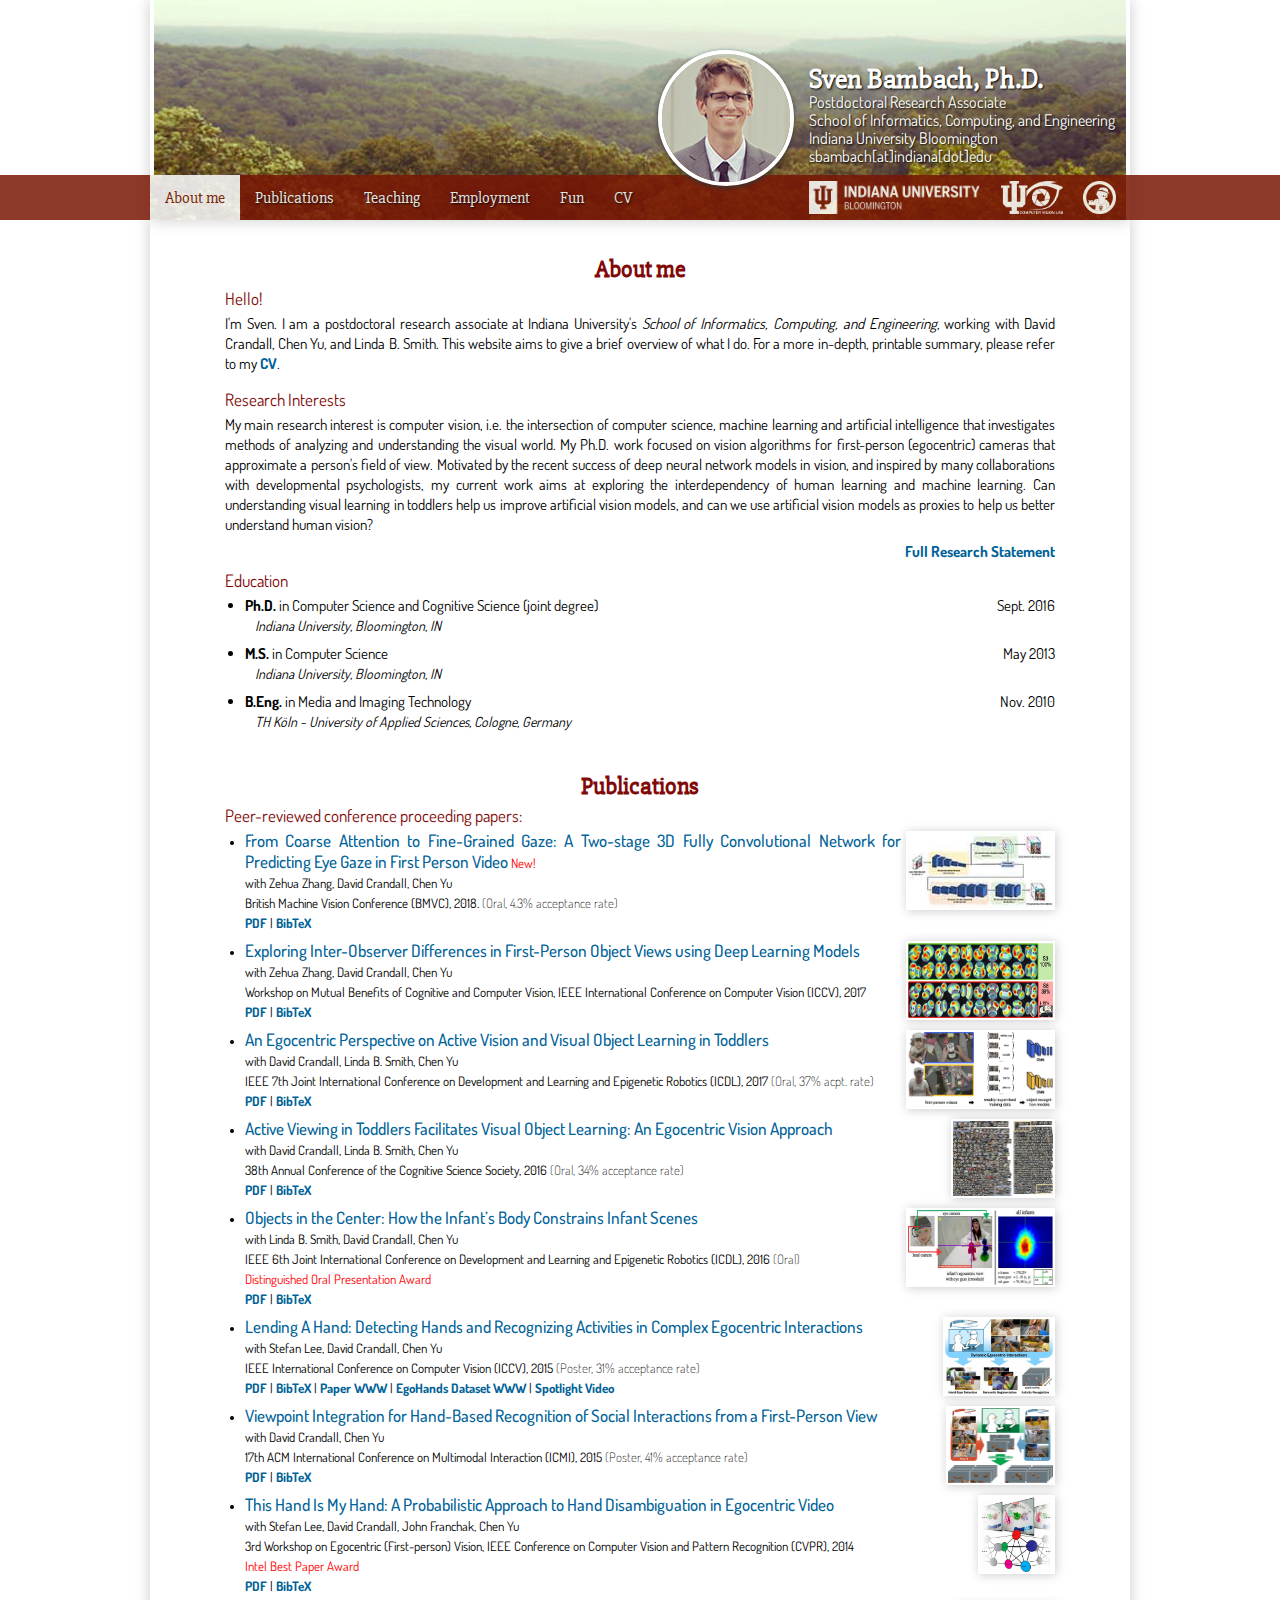
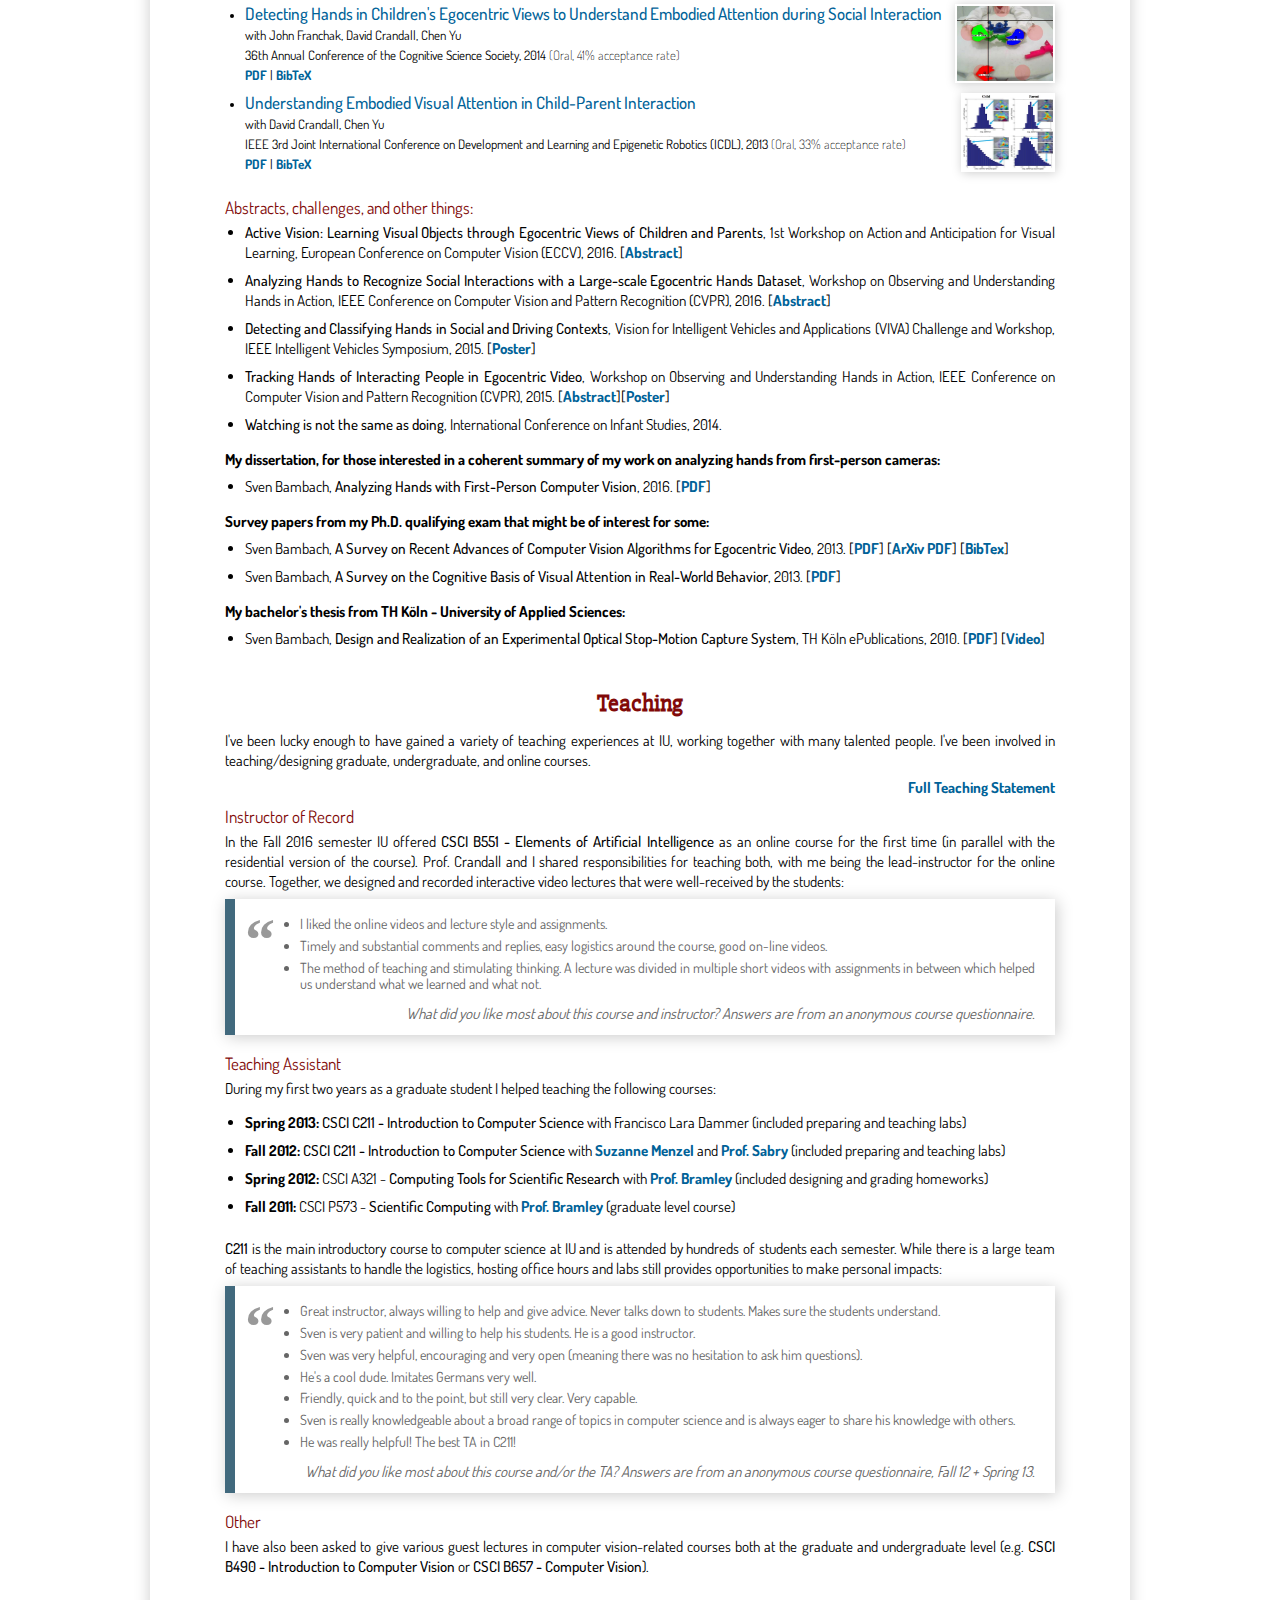
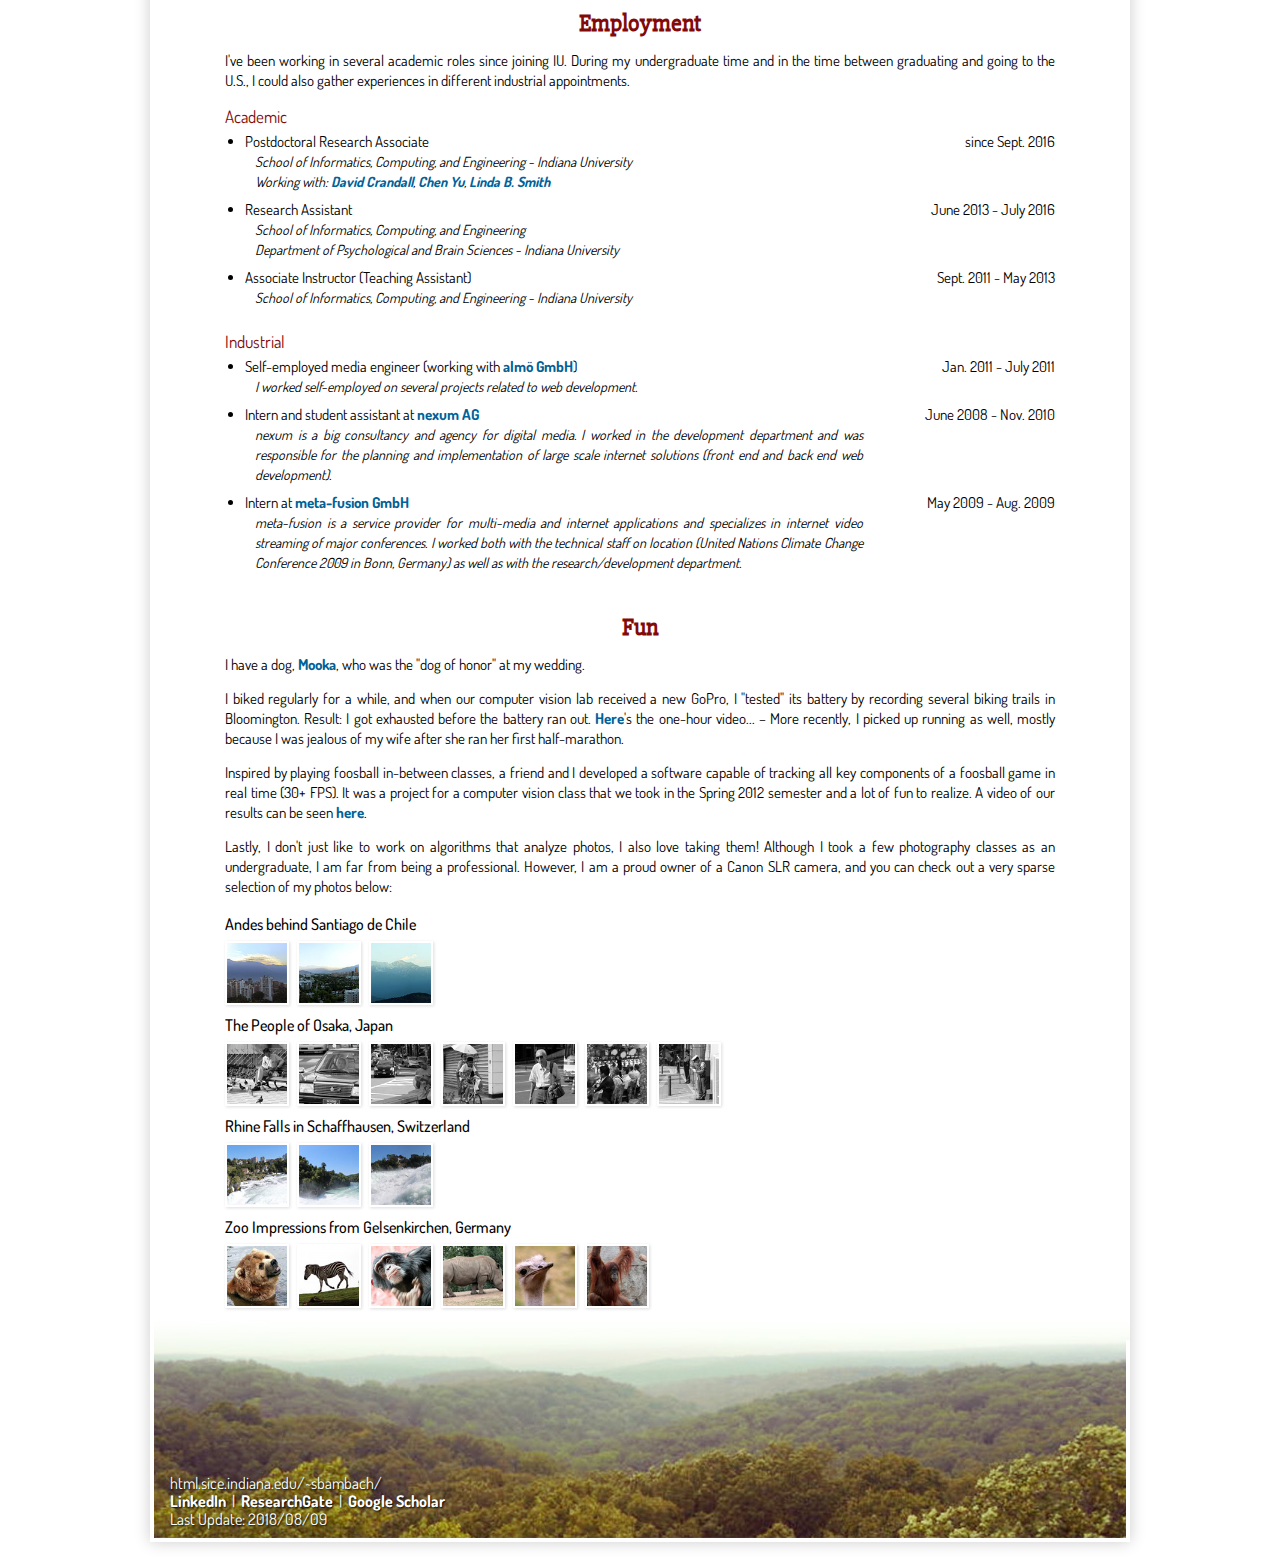
==== index.htm @ 901156e4 "copy of IU" ====
<!DOCTYPE html>
<html xmlns="http://www.w3.org/1999/xhtml" xml:lang="en" lang="en">
	<head>
		<meta http-equiv="Content-Type" content="text/html;charset=UTF-8" />
		<title>Sven Bambach, Ph.D. | Postdoctoral Research Associate | School of Informatics, Computing, and Engineering | Indiana University Bloomington</title>
		<link rel="stylesheet" type="text/css" media="all" href="css/style_18.css" />
		<link rel="stylesheet" type="text/css" media="all" href="css/lightbox.css" />
		
		<link href='https://fonts.googleapis.com/css?family=Slabo+27px' rel='stylesheet' type='text/css'>
		<link href='https://fonts.googleapis.com/css?family=Dosis:200,400,500,700' rel='stylesheet' type='text/css'>

		<script src="js/jquery-1.11.3.min.js" type="text/javascript"></script>
		<script src="js/waypoints.min.js" type="text/javascript"></script>
		<script src="js/lightbox.min.js" type="text/javascript"></script>
		<script src="js/sbambach_18.js" type="text/javascript"></script>
	</head>
	<body>

	

		<!--Navi-->
		<div id="navi">
			<div id="navi_inner">
				<ul>
					<li class="about-me"><a href="#about-me" class="active">About me</a></li>
					<li class="publications"><a href="#publications">Publications</a></li>
					<li class="teaching"><a href="#teaching">Teaching</a></li>
					<li class="employment"><a href="#employment">Employment</a></li>
					<li class="fun"><a href="#fun">Fun</a></li>
					<li class="cv"><a href="cv.pdf?jan2018">CV</a></li>
				</ul>
				<div id="logos">
					<a href="http://www.iub.edu/" target="_blank"><img src="img/18/IUB.2line.H_REV.png" title="Indiana University Bloomington" style="height: 33px; position: absolute; left: 0px; top: 0px" /></a>
					<a href="http://vision.soic.indiana.edu/" target="_blank"><img src="img/18/vision_logo.png" title="IU Computer Vision Lab" style="height: 33px; position: absolute; left: 192px; top: 0px" /></a>
					<a href="http://www.indiana.edu/~dll/" target="_blank"><img src="img/18/ccl_logo.png" title="IU Computational Cognition & Learning Laboratory" style="height: 33px; position: absolute; left: 274px; top: 0px" /></a>
				</div>
			</div>

		</div>
		
		<!--Header-->
		<div id="header">

			<div id="header_sven"><img src="img/18/sven_web.jpg" alt="Sven Bambach" /></div>

			<div id="info">
				<h1>Sven Bambach, Ph.D.</h1>
				<h2>
					Postdoctoral Research Associate<br />
					School of Informatics, Computing, and Engineering<br />
					Indiana University Bloomington<br />
					sbambach[at]indiana[dot]edu
				</h2>
			</div>

		</div>

		<div id="content_wrap">
		
		<!--About me-->
		<section id="about-me">
			<div class="section_head">
				<h3><a href="#about-me">About me</a></h3>
			</div>
			<div class="section_subhead">
				<h2>Hello!</h2>
			</div>
			<div class="section_content">
				<p>I'm Sven. I am a postdoctoral research associate at Indiana University's <span style="font-style: italic;">School of Informatics, Computing, and Engineering</span>, working with David Crandall, Chen Yu, and Linda B. Smith. This website aims to give a brief overview of what I do. For a more in-depth, printable summary, please refer to my <a href="cv.pdf?jan2018">CV</a>.</p>
			</div>

			<div class="section_subhead">
				<h2>Research Interests</h2>
			</div>
			<div class="section_content">
				<p>My main research interest is computer vision, i.e. the intersection of computer science, machine learning and artificial intelligence that investigates methods of analyzing and understanding the visual world. My Ph.D. work focused on vision algorithms for first-person (egocentric) cameras that approximate a person's field of view. Motivated by the recent success of deep neural network models in vision, and inspired by many collaborations with developmental psychologists, my current work aims at exploring the interdependency of human learning and machine learning. Can understanding visual learning in toddlers help us improve artificial vision models, and can we use artificial vision models as proxies to help us better understand human vision?</p>
				<div style="text-align: right;"><a href="research_statement.pdf">Full Research Statement</a></div>
			</div>

			<div class="section_subhead">
				<h2>Education</h2>
			</div>
			<div class="section_content">
				<ul>
					<li>
						<b>Ph.D.</b> in Computer Science and Cognitive Science (joint degree) <span style="float:right">Sept. 2016</span>
						<ul>
							<li>
								Indiana University, Bloomington, IN
							</li>
						</ul>
					</li>
					<li>
						<b>M.S.</b> in Computer Science <span style="float:right">May 2013</span>
						<ul>
							<li>
								Indiana University, Bloomington, IN
							</li>
						</ul>
					</li>
					<li>
						<b>B.Eng.</b> in Media and Imaging Technology <span style="float:right">Nov. 2010</span>
						<ul>
							<li>
								TH Köln - University of Applied Sciences, Cologne, Germany
							</li>
						</ul>
					</li>
				</ul>
			</div>
		</section>

		<!--Publications-->
		<section id="publications">
			<div class="section_head">
				<h3><a href="#publications">Publications</a></h3>
			</div>
			<div class="section_subhead">
				<h2>Peer-reviewed conference proceeding papers:</h2>
			</div>
			<div class="section_content">
				<ul id="publications">

					<!-- 2018 -->
					<li>
						<div>
							<a href="papers/bmvc18-gaze.pdf"><img src="img/thumbs/bmvc18.jpg"/></a>
						</div>
						<a href="papers/bmvc18-gaze.pdf" class="title">From Coarse Attention to Fine-Grained Gaze: A Two-stage 3D Fully Convolutional Network for Predicting Eye Gaze in First Person Video</a> <b class="award">New!</b></br />
						with Zehua Zhang, David Crandall, Chen Yu<br />
						British Machine Vision Conference (BMVC), 2018. <span class="light">(Oral, 4.3% acceptance rate)</span><br />
						<a href="papers/bmvc18-gaze.pdf">PDF</a> | <a href="gaze2018bmvc" class="bibtex">BibTeX</a>
						<pre id="gaze2018bmvc">
@inproceedings{gaze2018bmvc, 
    title = {From Coarse Attention to Fine-Grained Gaze: A Two-stage 3D Fully Convolutional Network for Predicting Eye Gaze in First Person Video},
    author = {Zehua Zhang and Sven Bambach and David Crandall and Chen Yu},
    year = {2018},
    booktitle = {British Machine Vision Conference (BMVC)}
}				</pre>
					</li>

					<!-- 2017 --> 
					<li>
						<div>
							<a href="papers/iccv17-mccb-cvf.pdf"><img src="img/thumbs/iccv17.jpg"/></a>
						</div>
						<a href="papers/iccv17-mccb-cvf.pdf" class="title">Exploring Inter-Observer Differences in First-Person Object Views using Deep Learning Models</a></br />
						with Zehua Zhang, David Crandall, Chen Yu<br />
						Workshop on Mutual Benefits of Cognitive and Computer Vision,
						IEEE International Conference on Computer Vision (ICCV), 2017 <br />
						<a href="papers/iccv17-mccb-cvf.pdf">PDF</a> | <a href="Bambach_2017_ICCV_Workshops" class="bibtex">BibTeX</a>
						<pre id="Bambach_2017_ICCV_Workshops">
@InProceedings{Bambach_2017_ICCV_Workshops,
  author = {Bambach, Sven and Zhang, Zehua and Crandall, David J. and Yu, Chen},
  title = {Exploring Inter-Observer Differences in First-Person Object Views Using Deep Learning Models},
  booktitle = {The IEEE International Conference on Computer Vision (ICCV) Workshops},
  month = {Oct},
  year = {2017}
}					</pre>
					</li>

					<li>
						<div>
							<a href="papers/icdl17-toys-ieee.pdf"><img src="img/thumbs/icdl17.jpg" /></a>
						</div>
						<a href="papers/icdl17-toys-ieee.pdf" class="title">An Egocentric Perspective on Active Vision and Visual Object Learning in Toddlers</a><br />
						with David Crandall, Linda B. Smith, Chen Yu<br />
						IEEE 7th Joint International Conference on Development and Learning and Epigenetic Robotics (ICDL), 2017 <span class="light">(Oral, 37% acpt. rate)</span><br />
						<a href="papers/icdl17-toys-ieee.pdf">PDF</a> | <a href="bambachegocentric" class="bibtex">BibTeX</a>
						<pre id="bambachegocentric">
@article{bambachegocentric,
  title={An Egocentric Perspective on Active Vision and Visual Object Learning in Toddlers},
  author={Bambach, Sven and Crandall, David J and Smith, Linda B and Yu, Chen}
}						</pre>
					</li>

					<!-- 2016: -->
					<li>
						<div>
							<a href="papers/cogsci16-toys.pdf"><img src="img/thumbs/cogsci16.jpg" /></a>
						</div>
						<a href="papers/cogsci16-toys.pdf" class="title">Active Viewing in Toddlers Facilitates Visual Object Learning: An Egocentric Vision Approach</a><br />
						with David Crandall, Linda B. Smith, Chen Yu<br />
						38th Annual Conference of the Cognitive Science Society, 2016 <span class="light">(Oral, 34% acceptance rate)</span><br />
						<a href="papers/cogsci16-toys.pdf">PDF</a> | <a href="bambach2016active" class="bibtex">BibTeX</a>
						<pre id="bambach2016active">
@article{bambach2016active,
  title={Active Viewing in Toddlers Facilitates Visual Object Learning: An Egocentric Vision Approach},
  author={Bambach, Sven and Crandall, David J and Smith, Linda B and Yu, Chen},
  booktitle={Proceedings of the Cognitive Science Society},
  volume={38},
  number={38},
  year={2016}
}						</pre>
					</li>
					<li>
						<div>
							<a href="papers/icdl16-objects.pdf"><img src="img/thumbs/icdl16.jpg" /></a>
						</div>
						<a href="papers/icdl16-objects.pdf" class="title">Objects in the Center: How the Infant’s Body Constrains Infant Scenes</a><br />
						with Linda B. Smith, David Crandall, Chen Yu <br />
						IEEE 6th Joint International Conference on Development and Learning and Epigenetic Robotics (ICDL), 2016 <span class="light">(Oral)</span><br />
						<b class="award">Distinguished Oral Presentation Award</b><br />
						<a href="papers/icdl16-objects.pdf">PDF</a> | <a href="bambach2016objects" class="bibtex">BibTeX</a>
						<pre id="bambach2016objects">
@inproceedings{bambach2016objects,
  title={Objects in the center: How the infant's body constrains infant scenes},
  author={Bambach, Sven and Smith, Linda B and Crandall, David J and Yu, Chen},
  booktitle={Development and Learning and Epigenetic Robotics (ICDL-EpiRob), 2016 Joint IEEE International Conference on},
  pages={132--137},
  year={2016},
  organization={IEEE}
}						</pre>
					</li>

					<!-- 2015: -->
					<li>
						<div>
							<a href="papers/iccv-egohands.pdf"><img src="img/thumbs/iccv15.jpg" /></a>
						</div>
						<a href="papers/iccv-egohands.pdf" class="title">Lending A Hand: Detecting Hands and Recognizing Activities in Complex Egocentric Interactions</a><br />
						with Stefan Lee, David Crandall, Chen Yu<br />
						IEEE International Conference on Computer Vision (ICCV), 2015 <span class="light">(Poster, 31% acceptance rate)</span><br />
						<a href="papers/iccv-egohands.pdf">PDF</a> | <a href="Bambach_2015_ICCV" class="bibtex">BibTeX</a> | <a href="http://vision.soic.indiana.edu/projects/lending-a-hand/">Paper WWW</a> | <a href="http://vision.soic.indiana.edu/projects/egohands/">EgoHands Dataset WWW</a> | <a href="https://www.youtube.com/watch?v=a64iVenU33A">Spotlight Video</a>
						<pre id="Bambach_2015_ICCV" class="bibref">
@InProceedings{Bambach_2015_ICCV,
  author = {Bambach, Sven and Lee, Stefan and Crandall, David J. and Yu, Chen},
  title = {Lending A Hand: Detecting Hands and Recognizing Activities in Complex Egocentric Interactions},
  booktitle = {The IEEE International Conference on Computer Vision (ICCV)},
  month = {December},
  year = {2015}
}						</pre>
					</li>
					<li>
						<div>
							<a href="papers/icmi-viewpoint-integration.pdf"><img src="img/thumbs/icmi15.jpg" /></a>
						</div>
						<a href="papers/icmi-viewpoint-integration.pdf" class="title">Viewpoint Integration for Hand-Based Recognition of Social Interactions from a First-Person View</a><br />
						with David Crandall, Chen Yu<br/>
						17th ACM International Conference on Multimodal Interaction (ICMI), 2015 <span class="light">(Poster, 41% acceptance rate)</span><br />
						<a href="papers/icmi-viewpoint-integration.pdf">PDF</a> | <a href="bambach2015viewpoint" class="bibtex">BibTeX</a>
						<pre id="bambach2015viewpoint">
@inproceedings{bambach2015viewpoint,
  title={Viewpoint Integration for Hand-Based Recognition of Social Interactions from a First-Person View},
  author={Bambach, Sven and Crandall, David J and Yu, Chen},
  booktitle={Proceedings of the 2015 ACM on International Conference on Multimodal Interaction},
  pages={351--354},
  year={2015},
  organization={ACM}
}						</pre>
					</li>
					<!-- 2014: -->
					<li>
						<div>
							<a href="papers/cvpr-hands.pdf"><img src="img/thumbs/cvpr14.jpg" /></a>
						</div>
						<a href="papers/cvpr-hands.pdf" class="title">This Hand Is My Hand: A Probabilistic Approach to Hand Disambiguation in Egocentric Video</a><br />
						with Stefan Lee, David Crandall, John Franchak, Chen Yu<br />
						3rd Workshop on Egocentric (First-person) Vision, IEEE Conference on Computer Vision and Pattern Recognition (CVPR), 2014<br />
						<b class="award">Intel Best Paper Award</b><br />
						<a href="papers/cvpr-hands.pdf">PDF</a> | <a href="Lee_2014_CVPR_Workshops" class="bibtex">BibTeX</a>
						<pre id="Lee_2014_CVPR_Workshops">
@InProceedings{Lee_2014_CVPR_Workshops,
  author = {Lee, Stefan and Bambach, Sven and Crandall, David J. and Franchak, John M. and Yu, Chen},
  title = {This Hand Is My Hand: A Probabilistic Approach to Hand Disambiguation in Egocentric Video},
  booktitle = {The IEEE Conference on Computer Vision and Pattern Recognition (CVPR) Workshops},
  month = {June},
  year = {2014}
}						</pre>
					</li>
					<li>
						<div>
							<a href="papers/cogsci14-hands.pdf"><img src="img/thumbs/cogsci14.jpg" /></a>
						</div>
						<a href="papers/cogsci14-hands.pdf" class="title">Detecting Hands in Children's Egocentric Views to Understand Embodied Attention during Social Interaction</a><br />
						with John Franchak, David Crandall, Chen Yu<br />
						36th Annual Conference of the Cognitive Science Society, 2014 <span class="light">(Oral, 41% acceptance rate)</span><br />
						<a href="papers/cogsci14-hands.pdf">PDF</a> | <a href="bambach2014detecting" class="bibtex">BibTeX</a>
						<pre id="bambach2014detecting">
@inproceedings{bambach2014detecting,
  title={Detecting hands in children's egocentric views to understand embodied attention during social interaction},
  author={Bambach, Sven and Franchak, John and Crandall, David and Yu, Chen},
  booktitle={Proceedings of the Cognitive Science Society},
  volume={36},
  number={36},
  year={2014}
}						</pre>
					</li>
					<!-- 2013: -->
					<li>
						<div>
							<a href="papers/icdl-firstperson.pdf"><img src="img/thumbs/icdl13.jpg" width="90" height="60" /></a>
						</div>
						<a href="papers/icdl-firstperson.pdf" class="title">Understanding Embodied Visual Attention in Child-Parent Interaction</a><br />
						with David Crandall, Chen Yu<br />
						IEEE 3rd Joint International Conference on Development and Learning and Epigenetic Robotics (ICDL), 2013 <span class="light">(Oral, 33% acceptance rate)</span><br />
						<a href="papers/icdl-firstperson.pdf">PDF</a> | <a href="bambach2013understanding" class="bibtex">BibTeX</a>
						<pre id="bambach2013understanding">
@inproceedings{bambach2013understanding,
  title={Understanding embodied visual attention in child-parent interaction},
  author={Bambach, Sven and Crandall, David J and Yu, Chen},
  booktitle={Development and Learning and Epigenetic Robotics (ICDL), 2013 IEEE Third Joint International Conference on},
  pages={1--6},
  year={2013},
  organization={IEEE}
}						</pre>
					</li>
				</ul>
			</div>

			<div class="section_subhead">
				<h2>Abstracts, challenges, and other things:</h2>
			</div>
			<div class="section_content">
				<ul>
					<li><i>Active Vision: Learning Visual Objects through Egocentric Views of Children and Parents</i>, 1st Workshop on Action and Anticipation for Visual Learning, European Conference on Computer Vision (ECCV), 2016. [<a href="papers/eccv16_aavl_abstract.pdf">Abstract</a>]</li>
					<li><i>Analyzing Hands to Recognize Social Interactions with a Large-scale Egocentric Hands Dataset</i>, Workshop on Observing and Understanding Hands in Action, IEEE Conference on Computer Vision and Pattern Recognition (CVPR), 2016. [<a href="papers/cvpr16-hands-abstract.pdf">Abstract</a>]</li>
					<li><i>Detecting and Classifying Hands in Social and Driving Contexts</i>, Vision for Intelligent Vehicles and Applications (VIVA) Challenge and Workshop, IEEE Intelligent Vehicles Symposium, 2015. [<a href="papers/poster_viva_workshop.pdf">Poster</a>]</li>
					<li><i>Tracking Hands of Interacting People in Egocentric Video</i>, Workshop on Observing and Understanding Hands in Action, IEEE Conference on Computer Vision and Pattern Recognition (CVPR), 2015. [<a href="papers/cvpr15-hands-abstract.pdf">Abstract</a>][<a href="papers/poster_hands_workshop.pdf">Poster</a>]</li>
					<li><i>Watching is not the same as doing</i>, International Conference on Infant Studies, 2014.</li>
				</ul> 
			
				<b>My dissertation, for those interested in a coherent summary of my work on analyzing hands from first-person cameras:</b>
				<ul>
					<li>Sven Bambach, <i>Analyzing Hands with First-Person Computer Vision</i>, 2016. [<a href="papers/dissertation/bambach_dissertation_2016.pdf">PDF</a>]</li>
				</ul>

				<b>Survey papers from my Ph.D. qualifying exam that might be of interest for some:</b>
				<ul>
					<li>Sven Bambach, <i>A Survey on Recent Advances of Computer Vision Algorithms for Egocentric Video</i>, 2013. [<a href="papers/survey_cv.pdf">PDF</a>] [<a href="http://arxiv.org/pdf/1501.02825v1.pdf">ArXiv PDF</a>] [<a href="bambach2015survey" class="bibtex">BibTex</a>]</li>
					<pre id="bambach2015survey">
@article{bambach2015survey,
  title={A survey on recent advances of computer vision algorithms for egocentric video},
  author={Bambach, Sven},
  journal={arXiv preprint arXiv:1501.02825},
  year={2015}
}					</pre>
					<li>Sven Bambach, <i>A Survey on the Cognitive Basis of Visual Attention in Real-World Behavior</i>, 2013. [<a href="papers/survey_cog_sci.pdf">PDF</a>]</li>
				</ul>

				<b>My bachelor's thesis from TH Köln - University of Applied Sciences:</b>
				<ul>
					<li>Sven Bambach, <i>Design and Realization of an Experimental Optical Stop-Motion Capture System</i>, TH Köln ePublications, 2010. [<a href="http://opus.bibl.fh-koeln.de/volltexte/2011/298/pdf/Bambach_Sven.pdf">PDF</a>] [<a href="http://www.youtube.com/watch?v=aXA1BIeWS0M">Video</a>]</li>
				</ul>
			</div>
		</section>

		<!--Teaching-->
		<section id="teaching">
			<div class="section_head">
				<h3><a href="#teaching">Teaching</a></h3>
			</div>
			<div class="section_content">
				<p>I've been lucky enough to have gained a variety of teaching experiences at IU, working together with many talented people. I've been involved in teaching/designing graduate, undergraduate, and online courses.</p>
				<div style="text-align: right;"><a href="teaching_statement.pdf">Full Teaching Statement</a></div>
			</div>
			<div class="section_subhead">
				<h2>Instructor of Record</h2>
			</div>
			<div class="section_content">
				<p>In the Fall 2016 semester IU offered <i>CSCI B551 - Elements of Artificial Intelligence</i> as an online course for the first time (in parallel with the residential version of the course). Prof. Crandall and I shared responsibilities for teaching both, with me being the lead-instructor for the online course. Together, we designed and recorded interactive video lectures that were well-received by the students:</p>

				<blockquote>
					<ul>
						<li>I liked the online videos and lecture style and assignments.</li>
						<li>Timely and substantial comments and replies, easy logistics around the course, good on-line videos.</li>
						<li>The method of teaching and stimulating thinking. A lecture was divided in multiple short videos with assignments in between which helped us understand what we learned and what not.</li>
					</ul>
					<p style="text-align: right;">What did you like most about this course and instructor? Answers are from an anonymous course questionnaire.</p>
				</blockquote>
			</div>
			<div class="section_subhead">
				<h2>Teaching Assistant</h2>
			</div>
			<div class="section_content">
				<p>During my first two years as a graduate student I helped teaching the following courses:</p>
				<ul>
					<li><b>Spring 2013:</b> <i>CSCI C211 - Introduction to Computer Science</i> with Francisco Lara Dammer (included preparing and teaching labs)</li>
					<li><b>Fall 2012:</b> <i>CSCI C211 - Introduction to Computer Science</i> with <a href="http://www.cs.indiana.edu/~menzel/">Suzanne Menzel</a> and <a href="http://www.cs.indiana.edu/~sabry/">Prof. Sabry</a> (included preparing and teaching labs)</li>

					<li><b>Spring 2012: </b>CSCI A321 - <i>Computing Tools for Scientific Research</i> with <a href="http://www.cs.indiana.edu/~bramley/">Prof. Bramley</a> (included designing and grading homeworks)</li>
					<li><b>Fall 2011: </b>CSCI P573 - <i>Scientific Computing</i> with <a href="http://www.cs.indiana.edu/~bramley/">Prof. Bramley</a> (graduate level course)</li>
				</ul>
				<p><i>C211</i> is the main introductory course to computer science at IU and is attended by hundreds of students each semester. While there is a large team
					of teaching assistants to handle the logistics, hosting office hours and labs still provides opportunities to make personal impacts:</p>

				<blockquote>
					<ul>
						<li>Great instructor, always willing to help and give advice. Never talks down to students. Makes sure the students understand.</li>
						<li>Sven is very patient and willing to help his students. He is a good instructor.</li>
						<li>Sven was very helpful, encouraging and very open (meaning there was no hesitation to ask him questions).</li>
						<li>He's a cool dude. Imitates Germans very well.</li>
						<li>Friendly, quick and to the point, but still very clear. Very capable.</li>
						<li>Sven is really knowledgeable about a broad range of topics in computer science and is always eager to share his knowledge with others.</li>
						<li>He was really helpful! The best TA in C211!</li>
					</ul>
					<p style="text-align: right;">What did you like most about this course and/or the TA? Answers are from an anonymous course questionnaire, Fall 12 + Spring 13.</p>
				</blockquote>
				
			</div>
			<div class="section_subhead">
				<h2>Other</h2>
			</div>
			<div class="section_content">
				<p>I have also been asked to give various guest lectures in computer vision-related courses both at the graduate and undergraduate level (e.g. <i>CSCI B490 -  Introduction to Computer Vision</i> or <i>CSCI B657 - Computer Vision</i>).</p>
			</div>
		</section>

		<!--Employment-->
		<section id="employment">
			<div class="section_head">
				<h3><a href="#employment">Employment</a></h3>
			</div>
			<div class="section_content">
				<p>I've been working in several academic roles since joining IU. During my undergraduate time and in the time between graduating and going to the U.S., I could also gather experiences in different industrial appointments.</p>
			</div>
			<div class="section_subhead">
				<h2>Academic</h2>
			</div>
			<div class="section_content">

				<ul>
					<li>Postdoctoral Research Associate <span style="float:right">since Sept. 2016</span>
						<ul>
							<li>
								School of Informatics, Computing, and Engineering - Indiana University<br />
								Working with: <a href="http://homes.sice.indiana.edu/djcran/">David Crandall</a>, <a href="http://psych.indiana.edu/faculty/chenyu.php">Chen Yu</a>, <a href="http://psych.indiana.edu/faculty/smith4.php">Linda B. Smith</a>
							</li>
						</ul>
					</li>
					<li>Research Assistant <span style="float:right">June 2013 - July 2016</span>
						<ul>
							<li>
								School of Informatics, Computing, and Engineering<br />
								Department of Psychological and Brain Sciences - Indiana University
							</li>
						</ul>
					</li>
					<li>Associate Instructor (Teaching Assistant)  <span style="float:right">Sept. 2011 - May 2013</span>
						<ul>
							<li>
								School of Informatics, Computing, and Engineering - Indiana University
							</li>
						</ul>
					</li>
				</ul>

			</div>

			<div class="section_subhead">
				<h2>Industrial</h2>
			</div>
			<div class="section_content">
				<ul>
					<li>Self-employed media engineer (working with <a href="http://almoe.de">almö GmbH</a>) <span style="float:right">Jan. 2011 - July 2011</span>
						<ul>
							<li>
								I worked self-employed on several projects related to web development.
							</li>
						</ul>
					</li>
					<li>Intern and student assistant at <a href="https://www.nexum.de/en/index">nexum AG</a> <span style="float:right">June 2008 - Nov. 2010</span>
						<ul>
							<li>
								nexum is a big consultancy and agency for digital media. I worked in the development department and was responsible for the planning and implementation of large scale internet solutions (front end and back end web development).
							</li>
						</ul>
					</li>
					<li>Intern at <a href="https://meta-fusion.com/en.html">meta-fusion GmbH</a> <span style="float:right">May 2009 - Aug. 2009</span>
						<ul>
							<li>
								meta-fusion is a service provider for multi-media and internet applications and specializes in internet video streaming of major conferences. I worked both with the technical staff on location (United Nations Climate Change Conference 2009 in Bonn, Germany) as well as with the research/development department.
							</li>
						</ul>
					</li>
				</ul>

			</div>
			
		</section>

		<!--Fun-->
		<section id="fun">
			<div class="section_head">
				<h3><a href="#fun">Fun</a></h3>
			</div>
			<div class="section_content">
				<p>I have a dog, <a href="photos/mooka.jpg" alt="Mooka" data-lightbox="mooka" data-title="Mooka, the dog of honor.">Mooka</a>, who was the "dog of honor" at my wedding.</p>

				<p>I biked regularly for a while, and when our computer vision lab received a new GoPro, I "tested" its battery by recording several biking trails in Bloomington. Result: I got exhausted before the battery ran out. <a href="https://www.youtube.com/watch?v=FnzaymOWspw">Here</a>'s the one-hour video... &ndash; More recently, I picked up running as well, mostly because I was jealous of my wife after she ran her first half-marathon.</p> 

				<p>Inspired by playing foosball in-between classes, a friend and I developed a software capable of tracking all key components of a foosball game in real time (30+ FPS). It was a project for a computer vision class that we took in the Spring 2012 semester and a lot of fun to realize. A video of our results can be seen <a href="http://www.youtube.com/watch?v=Q80WH4OIqJM">here</a>.</p>

				<p>Lastly, I don't just like to work on algorithms that analyze photos, I also love taking them! Although I took a few photography classes as an undergraduate, I am far from being a professional. However, I am a proud owner of a Canon SLR camera, and you can check out a very sparse selection of my photos below:</p> 

				<div class="photos">
					<h4>Andes behind Santiago de Chile</h4>
					<div class="thumbs">
						<a href="photos/chile_1.jpg" data-lightbox="andes" data-title="Andes behind Santiago de Chile"><img src="photos/chile_1-thumb.jpg" alt="Santiago" /></a>
						<a href="photos/chile_2.jpg" data-lightbox="andes" data-title="Andes behind Santiago de Chile"><img src="photos/chile_2-thumb.jpg" alt="Santiago" /></a>
						<a href="photos/chile_3.jpg" data-lightbox="andes" data-title="Andes behind Santiago de Chile"><img src="photos/chile_3-thumb.jpg" alt="Santiago" /></a>
					</div>
					<div style="clear: left"></div>
				</div>

				<div class="photos">
					<h4>The People of Osaka, Japan</h4>
					<div class="thumbs">
						<a href="photos/osaka_1.jpg" data-lightbox="osaka" data-title="The People of Osaka"><img src="photos/osaka_1-thumb.jpg" alt="Osaka" /></a>
						<a href="photos/osaka_2.jpg" data-lightbox="osaka" data-title="The People of Osaka"><img src="photos/osaka_2-thumb.jpg" alt="Osaka" /></a>
						<a href="photos/osaka_3.jpg" data-lightbox="osaka" data-title="The People of Osaka"><img src="photos/osaka_3-thumb.jpg" alt="Osaka" /></a>
						<a href="photos/osaka_4.jpg" data-lightbox="osaka" data-title="The People of Osaka"><img src="photos/osaka_4-thumb.jpg" alt="Osaka" /></a>
						<a href="photos/osaka_5.jpg" data-lightbox="osaka" data-title="The People of Osaka"><img src="photos/osaka_5-thumb.jpg" alt="Osaka" /></a>
						<a href="photos/osaka_6.jpg" data-lightbox="osaka" data-title="The People of Osaka"><img src="photos/osaka_6-thumb.jpg" alt="Osaka" /></a>
						<a href="photos/osaka_7.jpg" data-lightbox="osaka" data-title="The People of Osaka"><img src="photos/osaka_7-thumb.jpg" alt="Osaka" /></a>
					</div>
					<div style="clear: left"></div>
				</div>

				<div class="photos">
					<h4>Rhine Falls in Schaffhausen, Switzerland</h4>
					<div class="thumbs">
						<a href="photos/rhine_falls_1.jpg" data-lightbox="rhine" data-title="Rhine Falls in Schaffhausen, Switzerland"><img src="photos/rhine_falls_1-thumb.jpg" alt="Rhine Falls" /></a>
						<a href="photos/rhine_falls_2.jpg" data-lightbox="rhine" data-title="Rhine Falls in Schaffhausen, Switzerland"><img src="photos/rhine_falls_2-thumb.jpg" alt="Rhine Falls" /></a>
						<a href="photos/rhine_falls_3.jpg" data-lightbox="rhine" data-title="Rhine Falls in Schaffhausen, Switzerland"><img src="photos/rhine_falls_3-thumb.jpg" alt="Rhine Falls" /></a>
					</div>
					<div style="clear: left"></div>
				</div>
				<div class="photos">
					<h4>Zoo Impressions from Gelsenkirchen, Germany</h4>
					<div class="thumbs">
						<a href="photos/zoo_1.jpg" data-lightbox="zoo" data-title="Zoo Impressions from Gelsenkirchen, Germany"><img src="photos/zoo_1-thumb.jpg" alt="Zoo" /></a>
						<a href="photos/zoo_2.jpg" data-lightbox="zoo" data-title="Zoo Impressions from Gelsenkirchen, Germany"><img src="photos/zoo_2-thumb.jpg" alt="Zoo" /></a>
						<a href="photos/zoo_3.jpg" data-lightbox="zoo" data-title="Zoo Impressions from Gelsenkirchen, Germany"><img src="photos/zoo_3-thumb.jpg" alt="Zoo" /></a>
						<a href="photos/zoo_4.jpg" data-lightbox="zoo" data-title="Zoo Impressions from Gelsenkirchen, Germany"><img src="photos/zoo_4-thumb.jpg" alt="Zoo" /></a>
						<a href="photos/zoo_5.jpg" data-lightbox="zoo" data-title="Zoo Impressions from Gelsenkirchen, Germany"><img src="photos/zoo_5-thumb.jpg" alt="Zoo" /></a>
						<a href="photos/zoo_6.jpg" data-lightbox="zoo" data-title="Zoo Impressions from Gelsenkirchen, Germany"><img src="photos/zoo_6-thumb.jpg" alt="Zoo" /></a>
					</div>
					<div style="clear: left"></div>
				</div>
			</div>
		</section>

		<!--Footer-->
		<div id="footer">
			<div id="footer_inner">
				<div id="footer_txt">
					html.sice.indiana.edu/~sbambach/<br />
					<a href="https://www.linkedin.com/pub/sven-bambach/68/a74/53b" target="_blank">LinkedIn</a> &nbsp;|&nbsp;
					<a href="https://www.researchgate.net/profile/Sven_Bambach" target="_blank">ResearchGate</a> &nbsp;|&nbsp;
					<a href="http://scholar.google.com/citations?user=kc9F7HkAAAAJ" target="_blank">Google Scholar</a><br />
					Last Update: 2018/08/09
				</div>
			</div>
		</div>

	</div>



		<!--Google Analytics-->
		<script type="text/javascript">
		  var _gaq = _gaq || [];
		  _gaq.push(['_setAccount', 'UA-42723917-1']);
		  _gaq.push(['_trackPageview']);

		  (function() {
		    var ga = document.createElement('script'); ga.type = 'text/javascript'; ga.async = true;
		    ga.src = ('https:' == document.location.protocol ? 'https://ssl' : 'http://www') + '.google-analytics.com/ga.js';
		    var s = document.getElementsByTagName('script')[0]; s.parentNode.insertBefore(ga, s);
		  })();
		</script>
		
	</body>
</html>
---- css/style_18.css ----
/*reset*/
html, body, div, span, applet, object, iframe,
h1, h2, h3, h4, h5, h6, p, blockquote, pre,
a, abbr, acronym, address, big, cite, code,
del, dfn, em, img, ins, kbd, q, s, samp,
small, strike, strong, sub, sup, tt, var,
b, u, i, center,
dl, dt, dd, ol, ul, li,
fieldset, form, label, legend,
table, caption, tbody, tfoot, thead, tr, th, td,
article, aside, canvas, details, embed, 
figure, figcaption, footer, header, hgroup, 
navi, nav, output, ruby, section, summary,
time, mark, audio, video {
	margin: 0;
	padding: 0;
	border: 0;
	font-size: 100%;
	font: inherit;
	vertical-align: baseline;
	font-family: 'Dosis', sans-serif;
	font-weight: 400;
}
b {
	font-weight: 700;
}
i {
	font-weight: 500;
}
span.light{
	font-weight: 200;
}
/* HTML5 display-role reset for older browsers */
article, aside, details, figcaption, figure, 
footer, header, hgroup, navi, nav, section {
	display: block;
}
body {
	line-height: 1;
}
ol, ul {
	list-style: none;
}
blockquote, q {
	quotes: none;
}
blockquote:before, blockquote:after,
q:before, q:after {
	content: '';
	content: none;
}
table {
	border-collapse: collapse;
	border-spacing: 0;
}
a {
	text-decoration: none;
}
/*/reset*/

body {
	background: #fff;
	/*background: #f1ffe6;*/
	/*background: #41697d;*/
}

div#header {
	margin: 0 auto;
	width: 980px;
	height: 220px;
	position: relative;
	background: url("../img/18/hoosier_forest_web2.jpg") transparent center 0 no-repeat;
	/*border-left: 4px solid #fff;*/
	/*border-right: 4px solid #fff;*/
	box-shadow: 0px 0px 15px #ccc;
}

div#header_sven {
	position: absolute;
	/*top: 111px;*/
	top: 50px;
    /*left: 426px;*/
    left: 508px;
    z-index: 3;
}

div#info {
	position: absolute;
	left: 659px;
	top: 65px;
}

div#header_sven img {
	width: 128px;
	height: 128px;
	border-radius: 50%;
	border: 4px solid #fff;
	box-shadow: 0px 2px 5px #333;
}

div#header h1, div#header h2 {
	color: #fff;
	text-shadow: 1px 1px 2px #000;
}

div#header h1 {
	font-weight: bold;
	font-family: 'Slabo 27px', serif;
	font-size: 28px;
}

div#header h2 {
	font-size: 16px;
	line-height: 18px;
	font-weight: normal;
}



div#navi {
	width: 100%;
	height: 45px;
	position: absolute;
	z-index: 2;
	top: 175px;
	left: 0;
	text-align: center;
	/*background: #41697d;*/
	background: #7a1705;
	opacity: 0.85;
	/*background: url("../img/16/red_bg.png") transparent repeat-x;*/
}

div#content_wrap {
	/*background: #f1ffe6;*/
	width: 980px;
	margin: 0 auto 15px auto;
	padding: 20px 0 0 0;
	box-shadow: 0px 0px 15px #ccc;
	/*border-left: 4px solid #fff;*/
	/*border-right: 4px solid #fff;*/
}


div#logos {
	position: absolute;
	left: 659px;
	top: 6px;
	z-index: 5;
}

div#logos.small {
	position: fixed;
	/*top: 0;*/
	/*left: 658px;*/
}














div#navi.small {
	position: fixed;
	top: 0;
}

div#navi_inner {
	margin: auto;
	width: 980px;
	position: relative;
}

div#iub img {
	height: 100%;
}

div#navi ul {
	margin: 0;
	padding: 0;
	clear: left;
	display: inline;
	text-align: center;
	width: 980px;
}

div#navi li {
	margin: 0;
	/*padding: 10px 25px 10px 0px;*/
	float: left;
}

div#navi li a {
	color: #fff;
	font-weight: normal;
	font-family: 'Slabo 27px', serif;
	/*font-family: 'Dosis', sans-serif;*/
	font-size: 16px;
	line-height: 16px;
	display: block;
	padding: 15px 15px 14px 15px;
	text-shadow: 1px 1px 2px #000;
}

div#navi li a:hover {
	background: #fff;
	font-weight: normal;
	text-shadow: none;
	color: #000;
}

div#navi li a.active {
	/*border-bottom: 3px solid #fff;*/
	color: #7a1705;
	/*text-shadow: 0 0 2px #253322;*/
	background: #fff;
	font-weight: normal;
	text-shadow: none;
}

div.section_head {
	width: 980px;
	/*background: url("../img/white25.png") 0 0 repeat transparent;*/
	text-align: center;
	padding: 10px 0 0 0;
}

div.section_head h3, div.section_head h3 a, div.section_head h3 a:visited {
	font-size: 24px;
	color: #810908;
	font-family: 'Slabo 27px', serif;
	padding: 8px 0;
	font-weight: bold;
}

div.section_content {
	/*margin: 0 auto 20px auto;*/
	margin: 0 auto 10px auto;
	padding: 0 75px;
	color: #000;
	/*text-shadow: 0 0 2px #000;*/
	text-align: justify;
	font-size: 15px;
	line-height: 20px;
}

div.section_subhead {
	width: 980px
}

div.section_subhead h2 {
	/*font-weight: 700;*/
	color: #810908;
	font-size: 17px;
	padding-left: 75px;
}


div.section_content a, div.section_content b {
	font-weight: 700;
}

div.section_content a {
	/*color: #44697d;*/
	text-shadow: 0px 0px 2px #fff;
	color: #006298;
}

div.section_content a:hover {
	color: #fff;
	text-shadow: 0 0 2px #000;
}

div.section_content b.award {
	color: red;
	font-weight: normal;
}

div.section_content p {
	padding: 7px 0;
}

div.section_content ul {
	padding: 7px 0;
}

div.section_content ul ul {
	padding: 0;
}

div.section_content li {
	list-style-type: disc;
	margin: 0 0 8px 20px;
}

div.section_content li li {
	list-style-type: none;
	background: red:;
	font-size: 14px;
	margin: 0 0 8px 10px;
	font-style: italic;
	width: 75%;
}

div#footer {
	width: 100%;
	height: 220px;
	/*margin: -20px 0 0 0;*/
	border-bottom: 4px solid #fff;
}

div#footer_inner {
	width: 980px;
	height: 220px;
	background: url("../img/18/hoosier_forest_web_bottom.jpg") transparent center 0;
	margin: 0 auto;
	position: relative;
}


div#footer_txt {
	color: #fff;
	text-shadow: 1px 1px 2px #000;
	/*font-family: 'Slabo 27px', serif;*/
	position: absolute;
    left: 20px;
    bottom: 10px;
    font-size: 16px;
	line-height: 18px;
}

div#footer_txt a {
	/*font-family: 'Slabo 27px', serif;*/
	/*text-shadow: 0px 0px 2px #fff;*/
	font-size: 16px;
	color: #fff;
	font-weight: bold;
	line-height: 18px;
}

div#footer_txt a:hover {
	color: #fff;
	text-shadow: 0px 0px 2px #000;
}

div#foto {
	width: 110px;
	height: 110px;
	bottom: 0;
	right: 0;
	border: 10px solid #3f5739;
	position: absolute;
	box-shadow: 0px 0px 15px #3f5739;
}

.photos {
	background: url("../img/white75.png") 0 0 repeat transparent;
	margin: 10px 0 0 0;
}

.photos h4 {
	font-size: 16px;
	font-weight: 500;
	padding: 0 0 7px 0;
}

.thumbs img {
	float: left;
	margin: 0 8px 0 0;
	border: 2px solid #fff;
	box-shadow: 1px 1px 3px #ddd;
	height: 60px;
	width: 60px;
}

.thumbs .more  {
	float: left;
	margin: 90px 0 0 5px;
}

.thumbs .more a {
	font-family: 'Open Sans Condensed', sans-serif;
}

#disclaimer {
	cursor: pointer;
}

div.section_content p.disclaimer {
	font-size: 12px;
	line-height: 18px;
    background: url("../img/white25.png") 0 0 repeat transparent;
    border: 1px solid #3f5739;
    padding: 8px;
    border-radius: 10px;
    font-weight: bold;
    font-family: 'Open Sans Condensed', sans-serif;
    display: none;
}



/*blockquote {
  background: #f9f9f9;
  border-left: 10px solid #ccc;
  padding: 0.5em 10px;
  quotes: "\201C""\201D""\2018""\2019 sfdf";
}
blockquote:before {
  color: #41697d;
  content: open-quote;
  font-size: 4em;
  line-height: 0.1em;
  margin-right: 0.25em;
  vertical-align: -0.4em;
}

div.section_content blockquote ul li {
	padding: 0;
	margin: 0 0 3px 20px;
	font-size: 14px;
	font-style: italic;
}*/

blockquote{
  display:block;
  background: #fff;
  padding: 10px 20px 5px 45px;
  margin: 0 0 20px;
  position: relative;
  
  /*Font*/
  font-family: Georgia, serif;
  font-size: 16px;
  line-height: 1.2;
  color: #666;
  text-align: justify;
  
  border-left: 10px solid #41697d;
  box-shadow: 2px 2px 15px #ccc;
}

blockquote::before{
  content: "\201C"; /*Unicode for Left Double Quote*/
  
  /*Font*/
  font-family: Georgia, serif;
  font-size: 60px;
  font-weight: bold;
  color: #999;
  
  /*Positioning*/
  position: absolute;
  left: 10px;
  top:5px;
}

blockquote::after{
  /*Reset to make sure*/
  content: "";
}

div.section_content blockquote li {
	font-size: 14px;
	margin: 0 0 5px 20px;
}
div.section_content blockquote p {
	font-size: 15px;
	font-style: italic;
	padding: 0 0 7px 0;
}

#lightbox .lb-data .lb-caption {
	font-size: 15px;
}


ul#publications li a.title {
	font-size: 17px;
	font-weight: 500;
}

ul#publications li {
	font-size: 13px;
}

ul#publications li div {
	float: right;
	padding-left: 5px;
}

ul#publications li div img {
	/*border-left: 10px solid #41697d;*/
	border: 2px solid #fff;
	/*box-shadow: 2px 2px 15px #ccc;*/
	box-shadow: 1px 1px 10px #ccc;
	height: 75px;
	max-width: 145px;
}

pre {
	display: none;
	font-family: monospace;
	color: #000;
    font-size: 11px;
    line-height: 13px;
    padding: 10px;
}
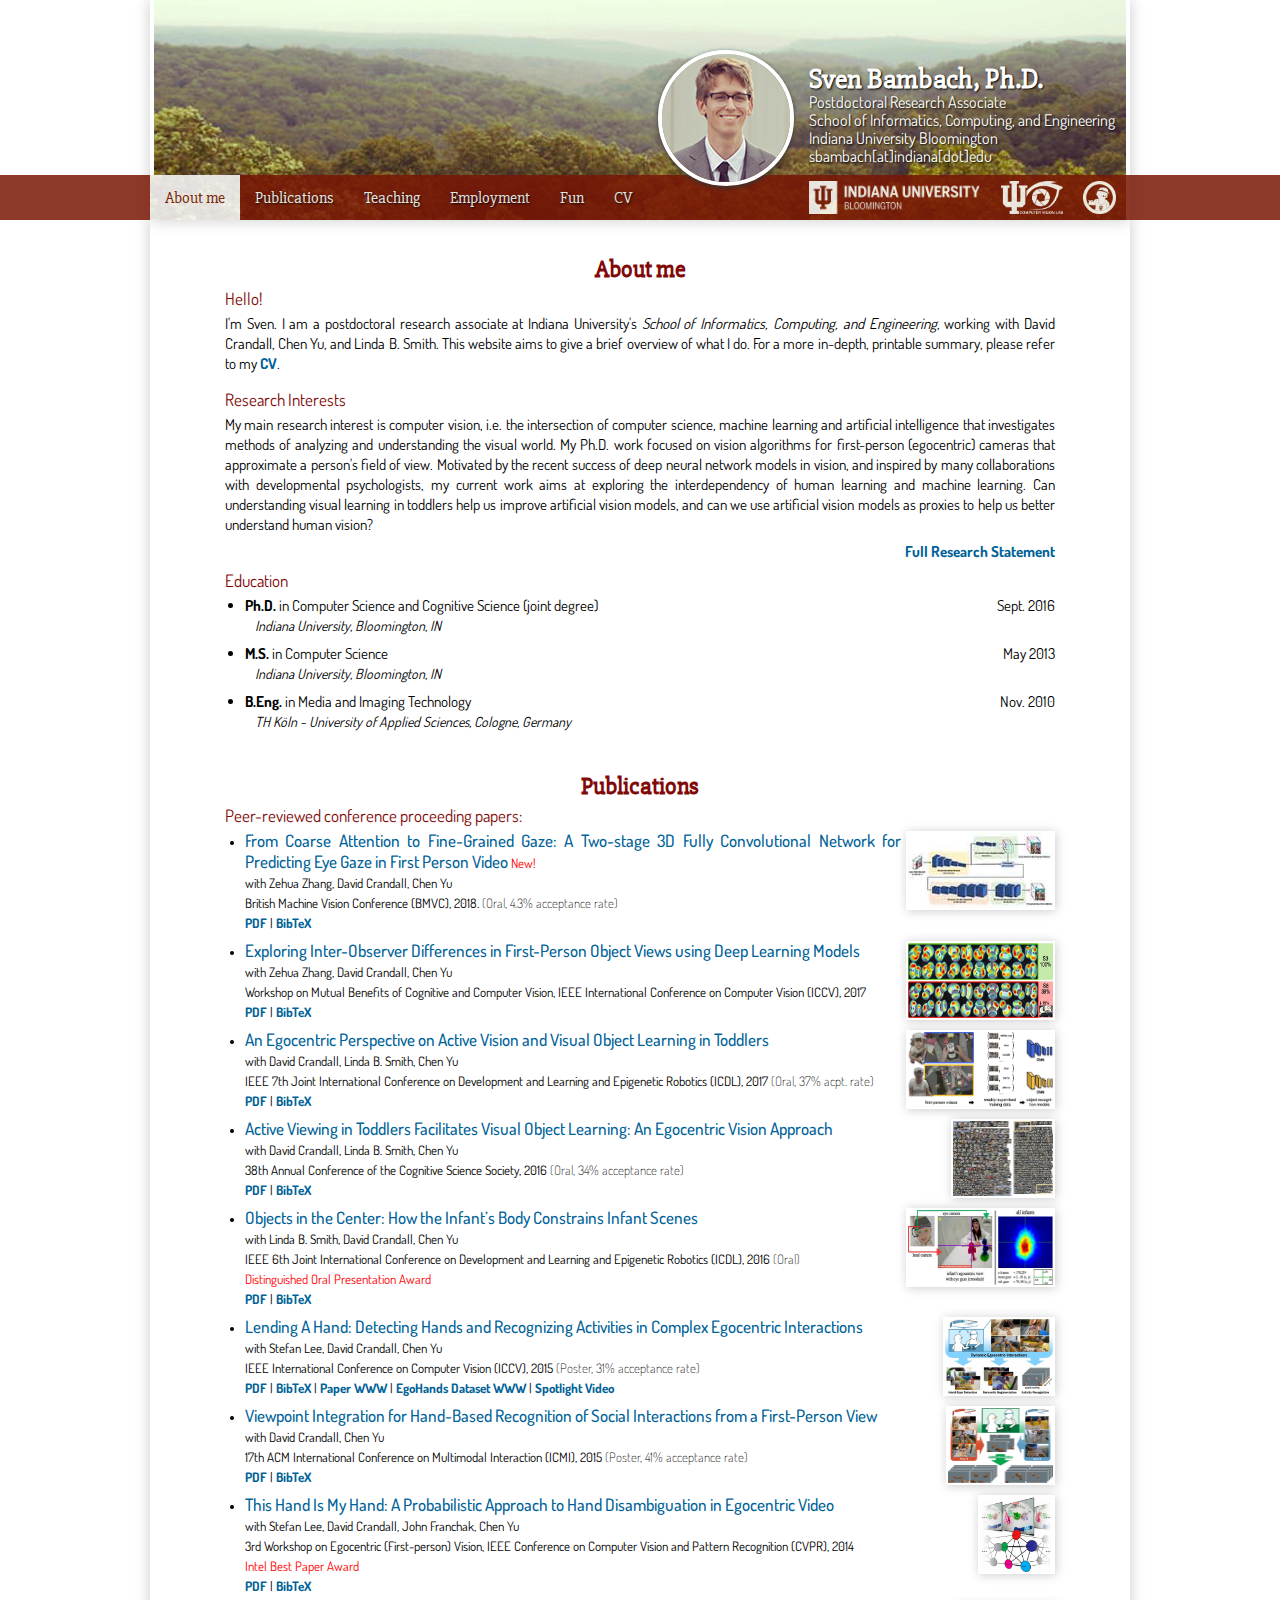
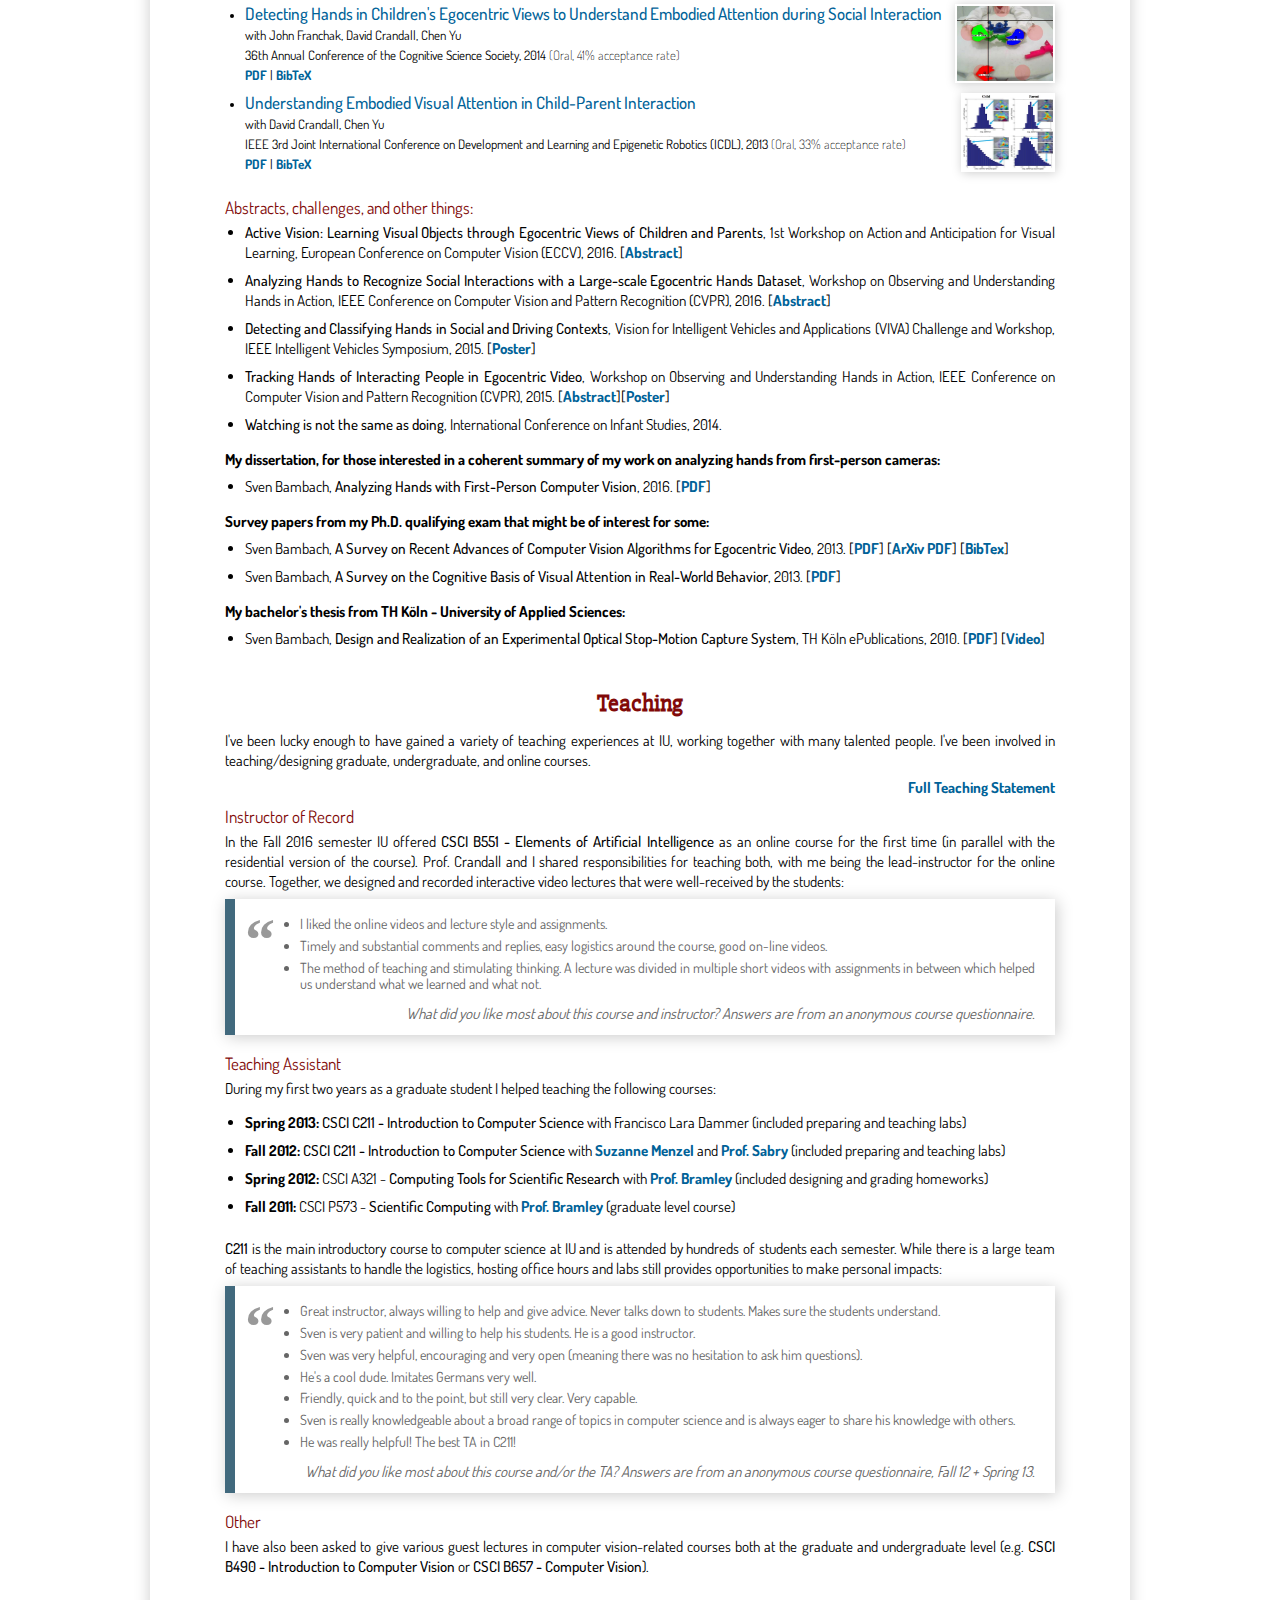
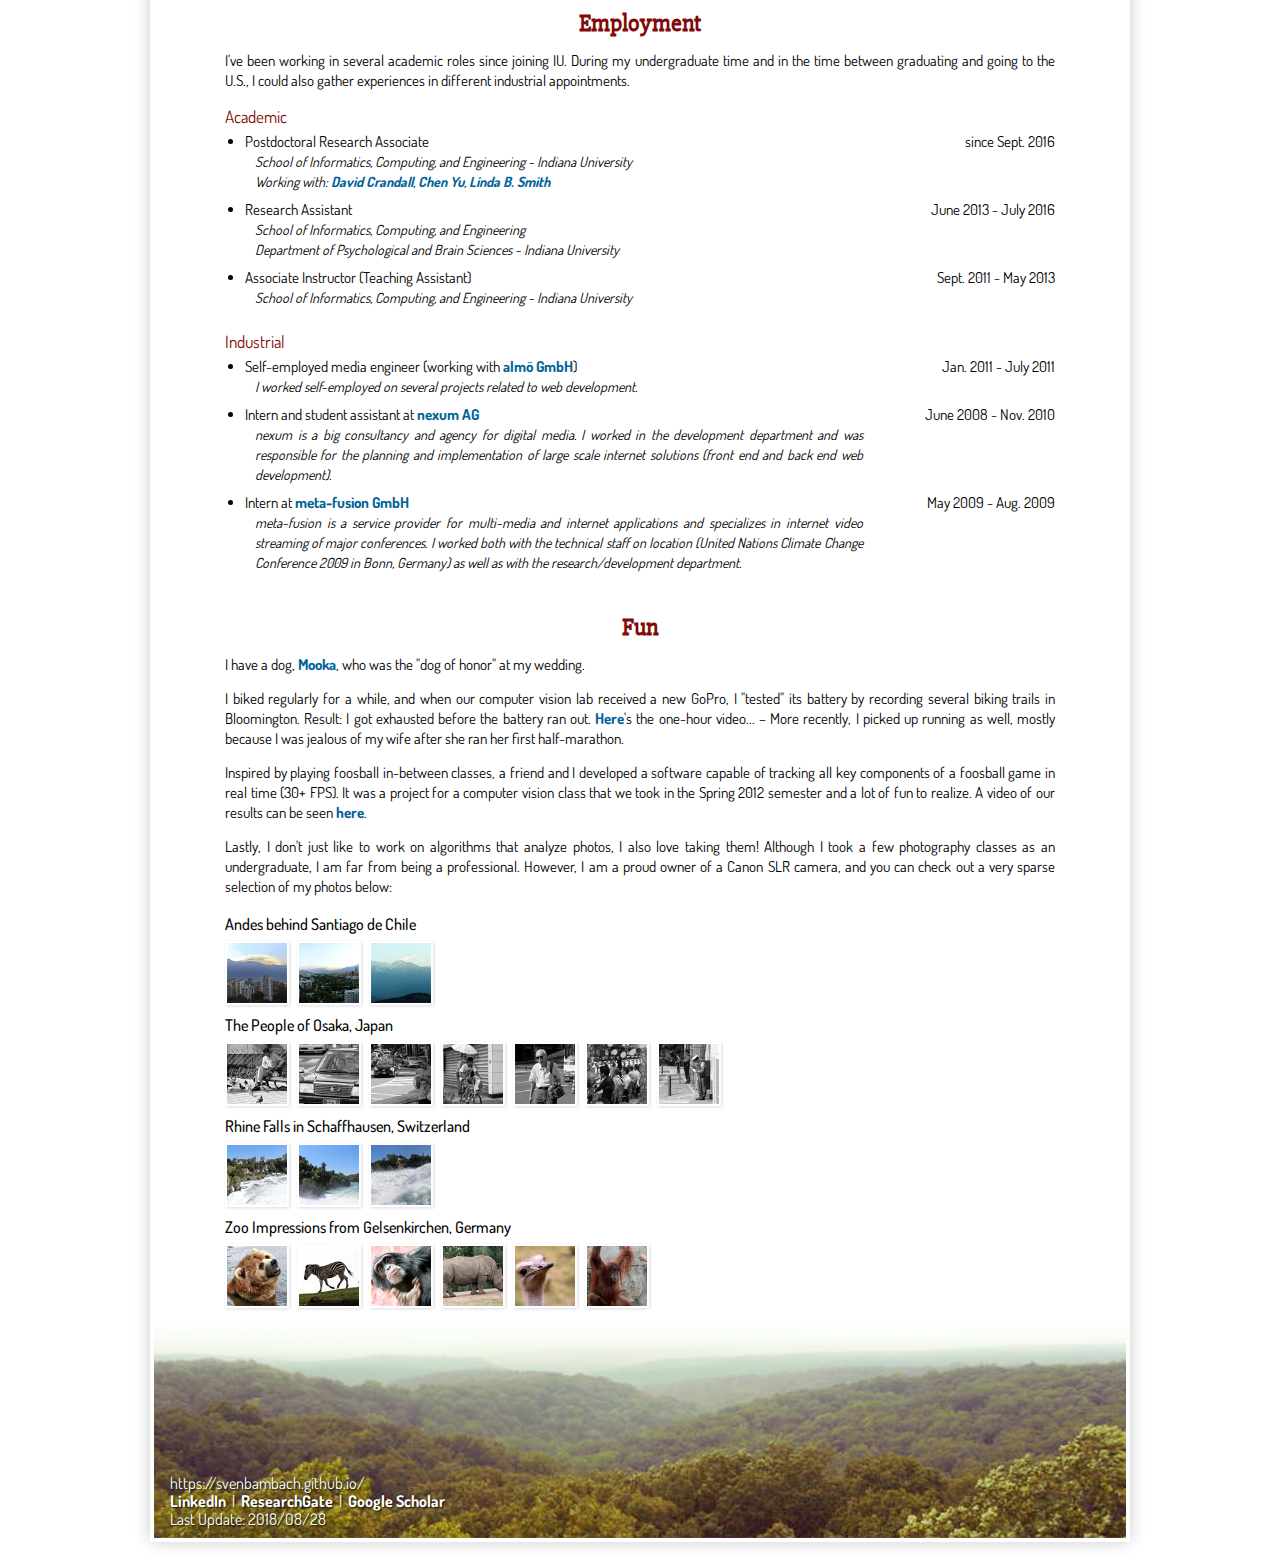
==== commit dc18d5b1: "change url" ====
--- a/index.htm
+++ b/index.htm
@@ -545,11 +545,11 @@
 		<div id="footer">
 			<div id="footer_inner">
 				<div id="footer_txt">
-					html.sice.indiana.edu/~sbambach/<br />
+					https://svenbambach.github.io/<br />
 					<a href="https://www.linkedin.com/pub/sven-bambach/68/a74/53b" target="_blank">LinkedIn</a> &nbsp;|&nbsp;
 					<a href="https://www.researchgate.net/profile/Sven_Bambach" target="_blank">ResearchGate</a> &nbsp;|&nbsp;
 					<a href="http://scholar.google.com/citations?user=kc9F7HkAAAAJ" target="_blank">Google Scholar</a><br />
-					Last Update: 2018/08/09
+					Last Update: 2018/08/28
 				</div>
 			</div>
 		</div>
